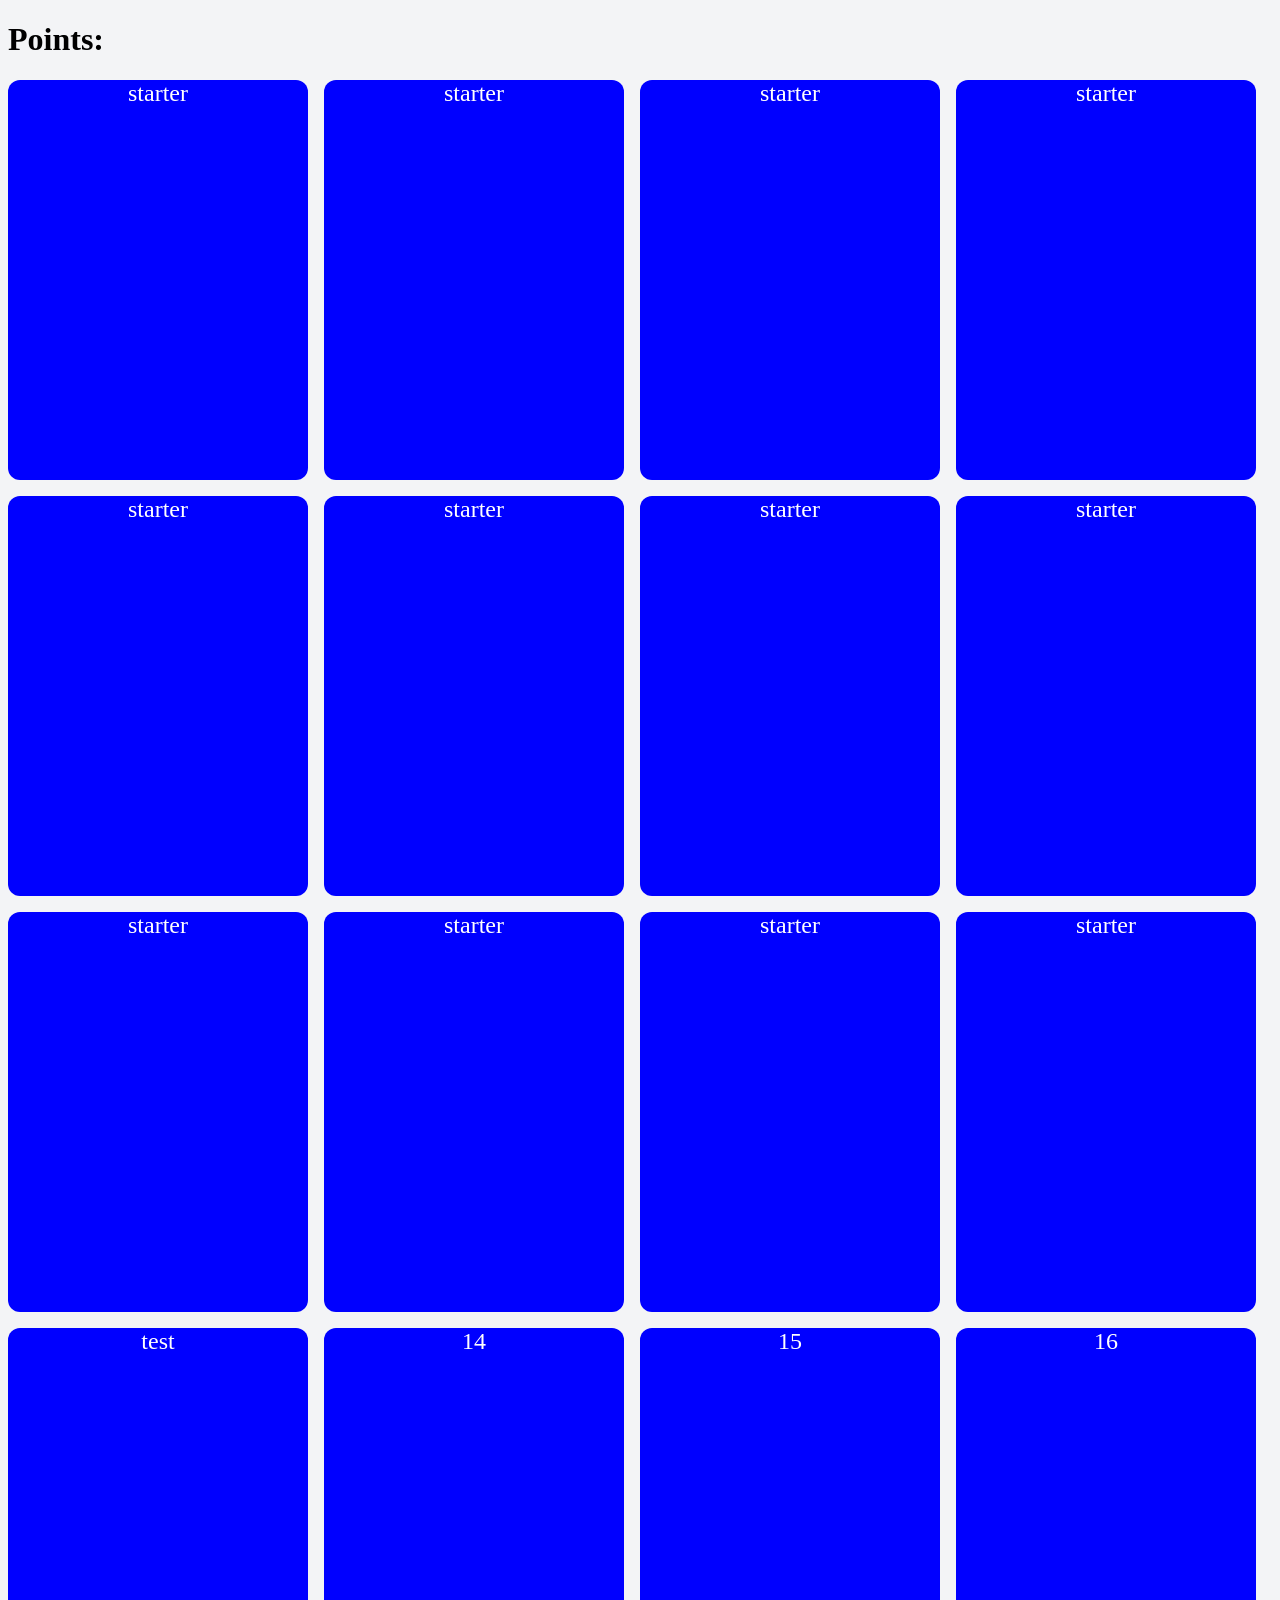
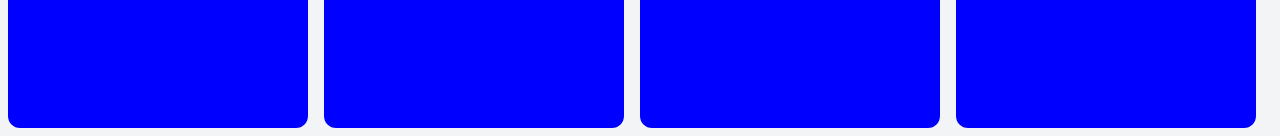
==== cardClickGame.html @ 75c25cce "initial commit" ====
<!DOCTYPE html>
<html lang="en">
<head>
    <meta charset="UTF-8">
    <title>Click Card Game</title>
    <link rel="stylesheet" href="style.css">
    <style>
        .cardList{
            display:flex;
            flex-wrap:wrap;
            gap: 16px;
        }
        .card{
            width:300px;
            height: 400px;
            border-radius: 12px;
            display:flex;
            justify-content: center;
            align-item: center;
            font-size: 24px;
            color:white;
        }
        .active{
            background-color: blue;
        }
        .inactive{
            background-color: red;
            color:black;
        }
        .content {
            width: 1400px;
        }
    </style>
</head>
<body>
<div class="container">
    <h1 id="points">Points: </h1>
    <div class="content">
        <div class="cardList">

        </div>
    </div>
</div>
<script src="index.js"> </script>
</body>
</html>
---- style.css ----
*{
    box-sizing: border-box;
}
body{
    background: #f3f4f6;
}

label{
    display: block;
}
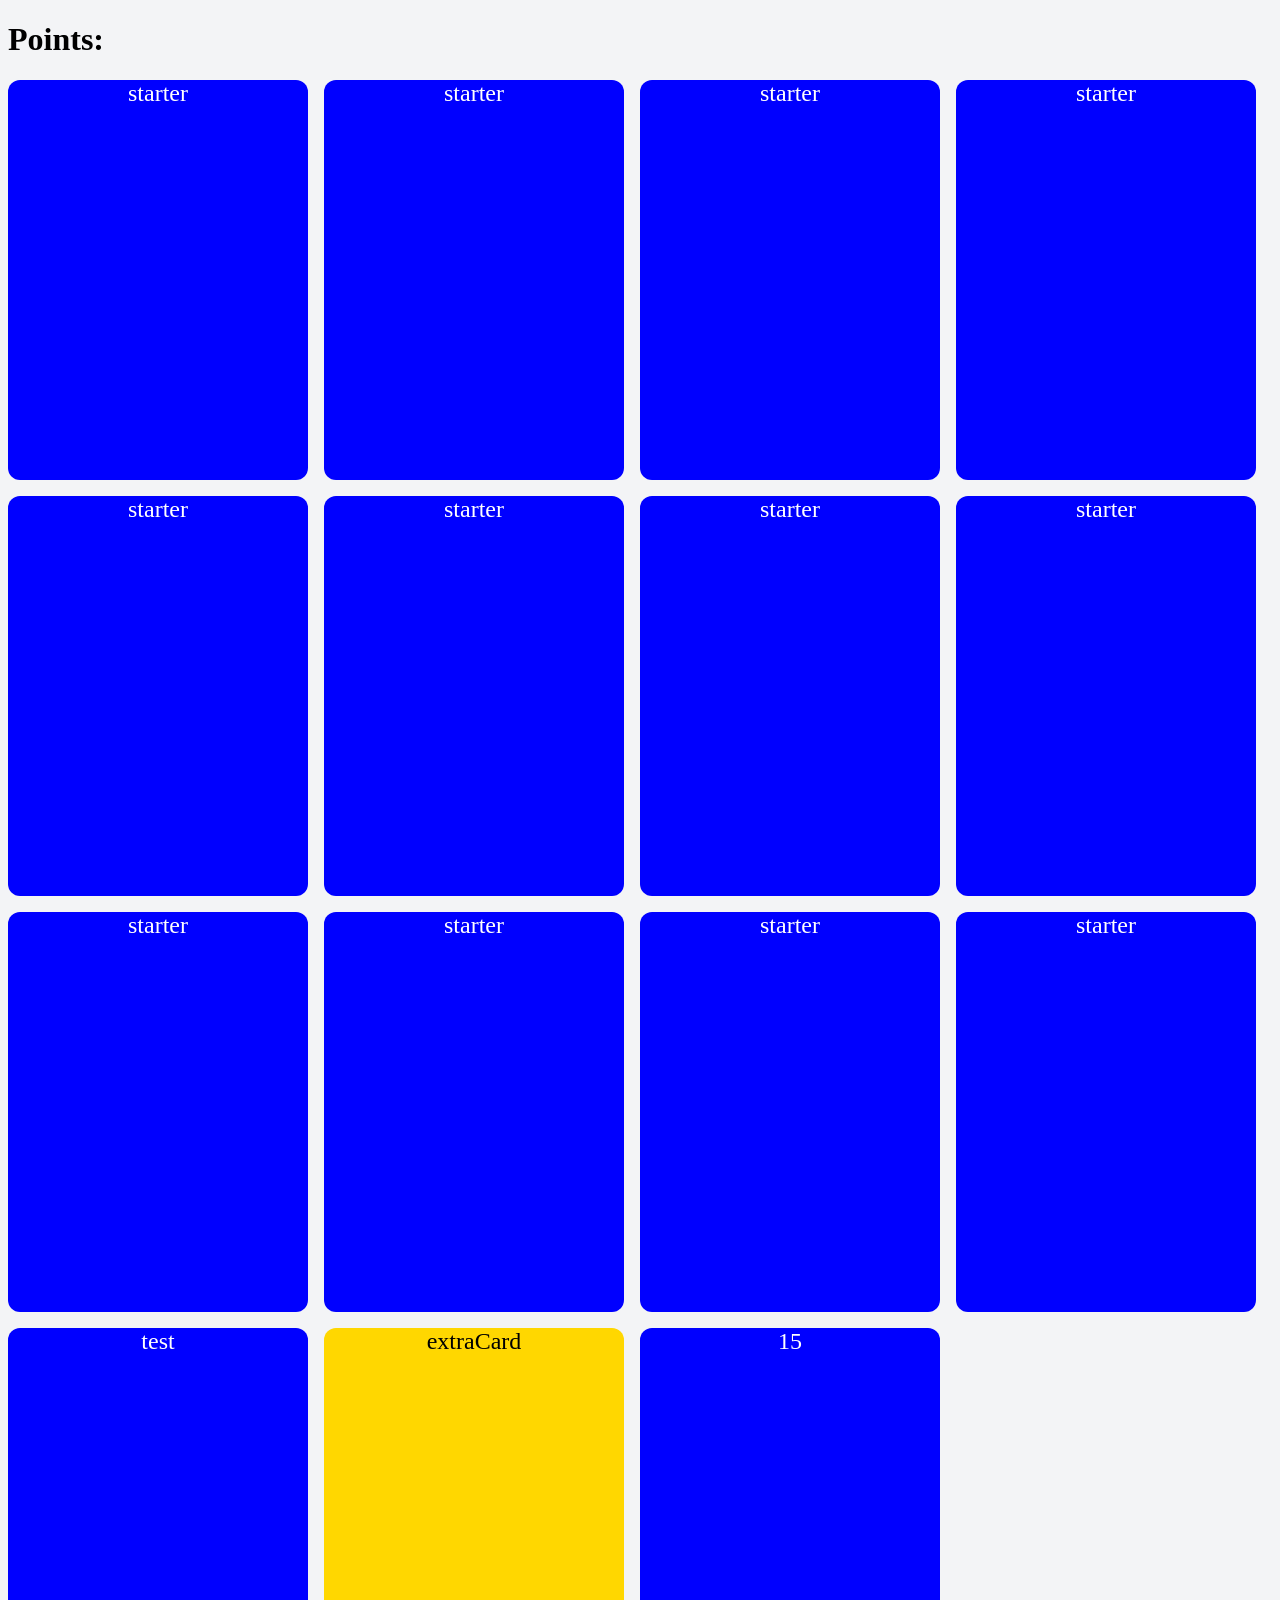
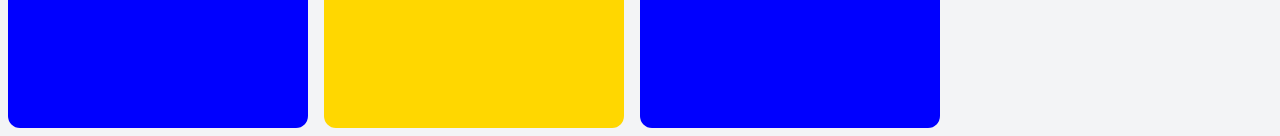
==== commit 6e9b1dee: "initial commit" ====
--- a/cardClickGame.html
+++ b/cardClickGame.html
@@ -27,6 +27,10 @@
             background-color: red;
             color:black;
         }
+        .extraCard{
+            background-color: gold;
+            color: black;
+        }
         .content {
             width: 1400px;
         }
